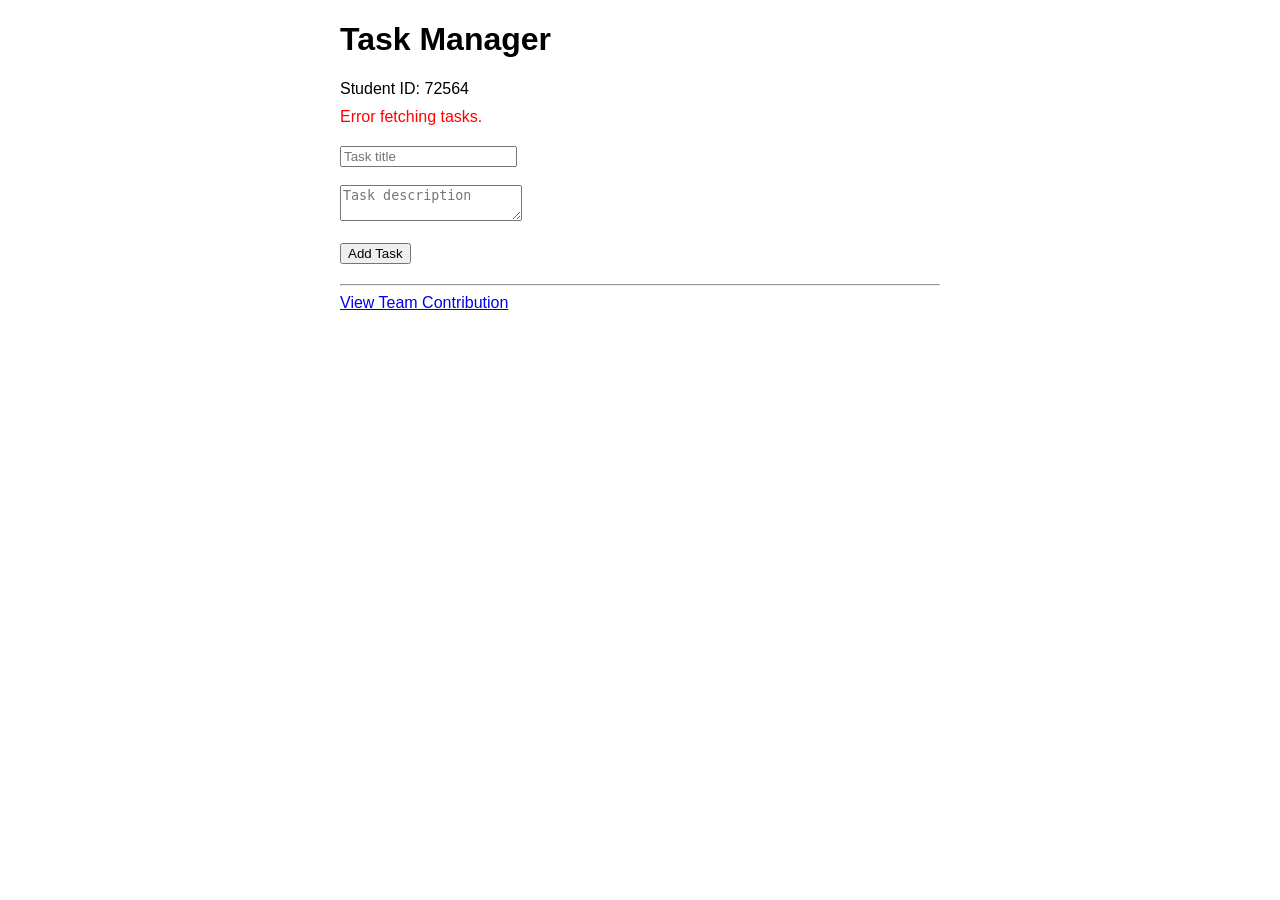
==== index.html @ 59a3726e "Add files via upload" ====
<!DOCTYPE html>
<html lang="en">
<head>
    <meta charset="UTF-8">
    <meta name="viewport" content="width=device-width, initial-scale=1.0">
    <title>Task Manager</title>
    <style>
        body { font-family: Arial, sans-serif; max-width: 600px; margin: 20px auto; padding: 0 10px; }
        .task-item { border: 1px solid #ccc; padding: 10px; margin-bottom: 8px; border-radius: 4px; }
        .completed { text-decoration: line-through; opacity: 0.7; }
        #status-message { color: red; margin: 10px 0; }
    </style>
</head>
<body>

    <h1>Task Manager</h1>
    <div>Student ID: <span id="student-id">72564</span></div>

    <div id="status-message"></div>

    <form id="task-form" style="margin: 20px 0;">
        <input type="hidden" id="task-edit-id" value="">
        <input type="text" id="task-title" placeholder="Task title" required><br><br>
        <textarea id="task-description" placeholder="Task description"></textarea><br><br>
        <button type="submit" id="task-submit">Add Task</button>
    </form>

    <div id="task-list"></div>

    <hr>
    <a id="contribution-link" href="contribution.html">View Team Contribution</a>

    <script src="app.js"></script>
</body>
</html>
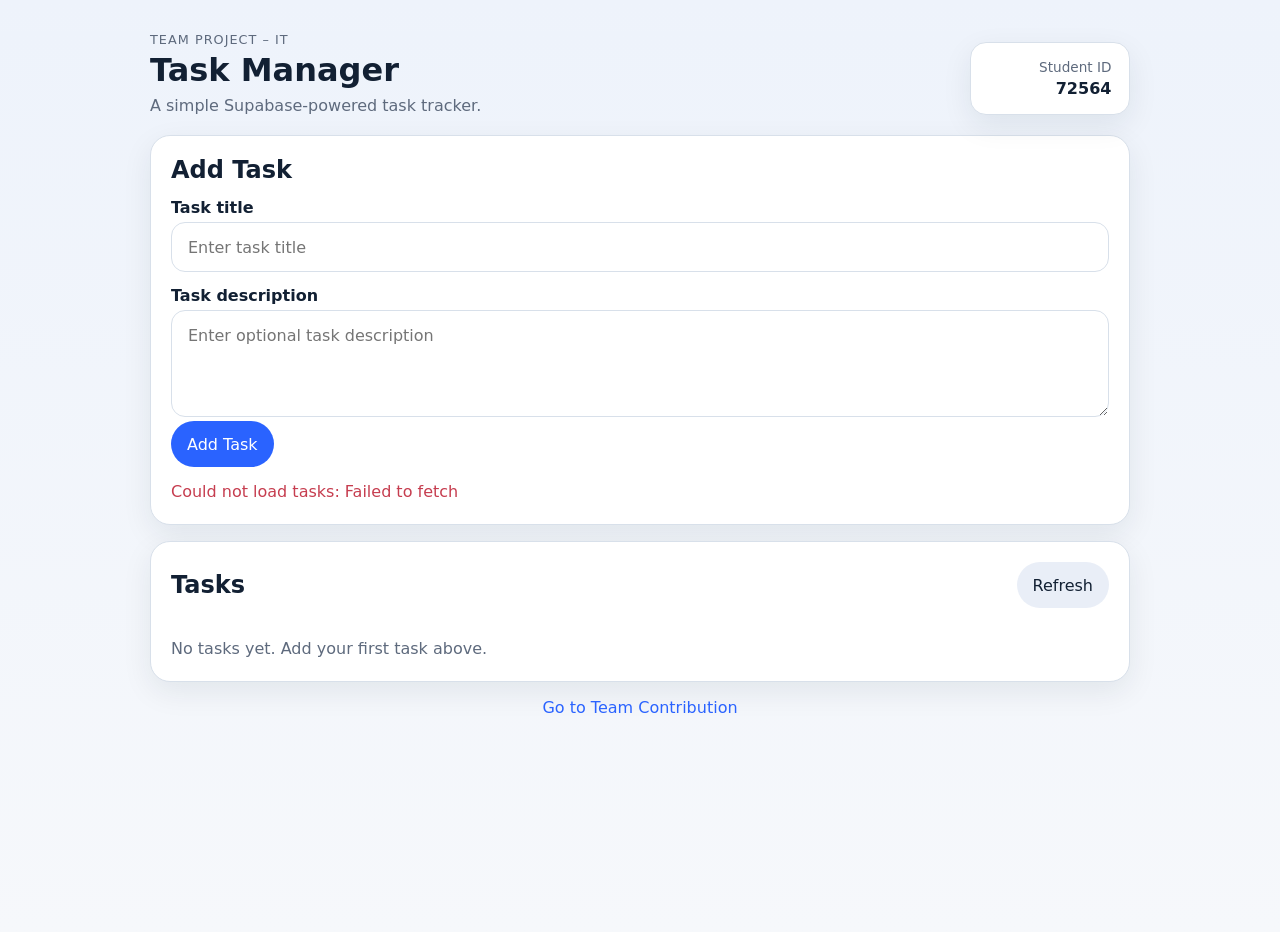
==== commit 9f92a1f4: "Add files via upload" ====
--- a/index.html
+++ b/index.html
@@ -1,35 +1,56 @@
 <!DOCTYPE html>
 <html lang="en">
 <head>
-    <meta charset="UTF-8">
-    <meta name="viewport" content="width=device-width, initial-scale=1.0">
-    <title>Task Manager</title>
-    <style>
-        body { font-family: Arial, sans-serif; max-width: 600px; margin: 20px auto; padding: 0 10px; }
-        .task-item { border: 1px solid #ccc; padding: 10px; margin-bottom: 8px; border-radius: 4px; }
-        .completed { text-decoration: line-through; opacity: 0.7; }
-        #status-message { color: red; margin: 10px 0; }
-    </style>
+  <meta charset="UTF-8" />
+  <meta name="viewport" content="width=device-width, initial-scale=1.0" />
+  <title>Task Manager</title>
+  <link rel="stylesheet" href="style.css" />
 </head>
 <body>
+  <main class="app-shell">
+    <header class="hero">
+      <div>
+        <p class="eyebrow">Team Project – IT</p>
+        <h1>Task Manager</h1>
+        <p class="subtitle">A simple Supabase-powered task tracker.</p>
+      </div>
+      <div class="student-card">
+        <span class="label">Student ID</span>
+        <strong id="student-id">72564</strong>
+      </div>
+    </header>
 
-    <h1>Task Manager</h1>
-    <div>Student ID: <span id="student-id">72564</span></div>
+    <section class="panel">
+      <h2 id="form-title">Add Task</h2>
+      <form id="task-form">
+        <input type="hidden" id="task-id" value="" />
+        <label for="task-title">Task title</label>
+        <input id="task-title" type="text" required maxlength="200" placeholder="Enter task title" />
 
-    <div id="status-message"></div>
+        <label for="task-description">Task description</label>
+        <textarea id="task-description" rows="4" placeholder="Enter optional task description"></textarea>
 
-    <form id="task-form" style="margin: 20px 0;">
-        <input type="hidden" id="task-edit-id" value="">
-        <input type="text" id="task-title" placeholder="Task title" required><br><br>
-        <textarea id="task-description" placeholder="Task description"></textarea><br><br>
-        <button type="submit" id="task-submit">Add Task</button>
-    </form>
+        <div class="actions-row">
+          <button id="task-submit" type="submit">Add Task</button>
+          <button id="task-cancel" type="button" class="secondary hidden">Cancel Edit</button>
+        </div>
+      </form>
+      <p id="status-message" class="status" aria-live="polite"></p>
+    </section>
 
-    <div id="task-list"></div>
+    <section class="panel">
+      <div class="section-heading">
+        <h2>Tasks</h2>
+        <button id="refresh-tasks" type="button" class="secondary">Refresh</button>
+      </div>
+      <div id="task-list" class="task-list" aria-live="polite"></div>
+    </section>
 
-    <hr>
-    <a id="contribution-link" href="contribution.html">View Team Contribution</a>
+    <footer class="footer">
+      <a id="contribution-link" href="contribution.html">Go to Team Contribution</a>
+    </footer>
+  </main>
 
-    <script src="app.js"></script>
+  <script src="app.js"></script>
 </body>
-</html>+</html>
--- a/style.css
+++ b/style.css
@@ -0,0 +1,258 @@
+* {
+  box-sizing: border-box;
+}
+
+:root {
+  color-scheme: light;
+  --bg: #f6f8fb;
+  --panel: #ffffff;
+  --text: #122033;
+  --muted: #5e6a7d;
+  --border: #d8e0ea;
+  --accent: #2a63ff;
+  --accent-hover: #1f4fd1;
+  --danger: #c63d4f;
+  --success: #1c7c54;
+  --shadow: 0 10px 30px rgba(18, 32, 51, 0.08);
+}
+
+html, body {
+  margin: 0;
+  padding: 0;
+  background: linear-gradient(180deg, #eef3fb 0%, var(--bg) 100%);
+  color: var(--text);
+  font-family: Inter, system-ui, -apple-system, BlinkMacSystemFont, "Segoe UI", sans-serif;
+}
+
+body {
+  min-height: 100vh;
+}
+
+a {
+  color: var(--accent);
+  text-decoration: none;
+}
+
+a:hover {
+  text-decoration: underline;
+}
+
+button, input, textarea {
+  font: inherit;
+}
+
+.app-shell {
+  width: min(980px, calc(100% - 2rem));
+  margin: 2rem auto 3rem;
+}
+
+.hero {
+  display: flex;
+  justify-content: space-between;
+  align-items: end;
+  gap: 1rem;
+  margin-bottom: 1.25rem;
+}
+
+.eyebrow {
+  margin: 0 0 .25rem;
+  text-transform: uppercase;
+  letter-spacing: .08em;
+  font-size: .8rem;
+  color: var(--muted);
+}
+
+h1, h2 {
+  margin: 0;
+}
+
+.subtitle {
+  margin: .45rem 0 0;
+  color: var(--muted);
+}
+
+.student-card {
+  min-width: 160px;
+  padding: 1rem 1.1rem;
+  background: var(--panel);
+  border: 1px solid var(--border);
+  border-radius: 16px;
+  box-shadow: var(--shadow);
+  text-align: right;
+}
+
+.student-card .label {
+  display: block;
+  font-size: .85rem;
+  color: var(--muted);
+  margin-bottom: .25rem;
+}
+
+.panel {
+  background: var(--panel);
+  border: 1px solid var(--border);
+  border-radius: 20px;
+  padding: 1.25rem;
+  margin-top: 1rem;
+  box-shadow: var(--shadow);
+}
+
+label {
+  display: block;
+  margin: .85rem 0 .35rem;
+  font-weight: 600;
+}
+
+input, textarea {
+  width: 100%;
+  border: 1px solid var(--border);
+  border-radius: 14px;
+  padding: .9rem 1rem;
+  background: #fff;
+  color: var(--text);
+}
+
+input:focus, textarea:focus {
+  outline: 2px solid rgba(42, 99, 255, 0.15);
+  border-color: var(--accent);
+}
+
+.actions-row, .section-heading {
+  display: flex;
+  align-items: center;
+  gap: .75rem;
+  justify-content: space-between;
+  flex-wrap: wrap;
+}
+
+button {
+  border: none;
+  border-radius: 999px;
+  padding: .85rem 1rem;
+  background: var(--accent);
+  color: white;
+  cursor: pointer;
+  transition: transform .08s ease, background .2s ease;
+}
+
+button:hover {
+  background: var(--accent-hover);
+}
+
+button:active {
+  transform: translateY(1px);
+}
+
+button.secondary {
+  background: #e9eef7;
+  color: var(--text);
+}
+
+button.secondary:hover {
+  background: #dde6f5;
+}
+
+button.danger {
+  background: var(--danger);
+}
+
+button.danger:hover {
+  background: #aa2f3f;
+}
+
+button.success {
+  background: var(--success);
+}
+
+button.success:hover {
+  background: #156343;
+}
+
+.status {
+  min-height: 1.4em;
+  margin: .9rem 0 0;
+  color: var(--muted);
+}
+
+.status.error {
+  color: var(--danger);
+}
+
+.status.success {
+  color: var(--success);
+}
+
+.task-list {
+  display: grid;
+  grid-template-columns: repeat(auto-fit, minmax(260px, 1fr));
+  gap: 1rem;
+  margin-top: 1rem;
+}
+
+.task-item {
+  border: 1px solid var(--border);
+  border-radius: 18px;
+  padding: 1rem;
+  background: #fbfcfe;
+  display: flex;
+  flex-direction: column;
+  gap: .75rem;
+}
+
+.task-item.completed {
+  opacity: .84;
+  background: #f3f8f3;
+}
+
+.task-title {
+  font-size: 1.05rem;
+  font-weight: 700;
+}
+
+.task-description {
+  color: var(--muted);
+  white-space: pre-wrap;
+  min-height: 1.5em;
+}
+
+.task-status {
+  font-size: .92rem;
+  font-weight: 600;
+}
+
+.task-actions {
+  display: flex;
+  flex-wrap: wrap;
+  gap: .5rem;
+  margin-top: .25rem;
+}
+
+.footer {
+  margin-top: 1rem;
+  text-align: center;
+}
+
+.hidden {
+  display: none !important;
+}
+
+@media (max-width: 640px) {
+  .hero {
+    flex-direction: column;
+    align-items: stretch;
+  }
+
+  .student-card {
+    text-align: left;
+  }
+
+  .app-shell {
+    width: min(100% - 1rem, 980px);
+    margin-top: .5rem;
+  }
+
+  .panel {
+    padding: 1rem;
+    border-radius: 16px;
+  }
+}
